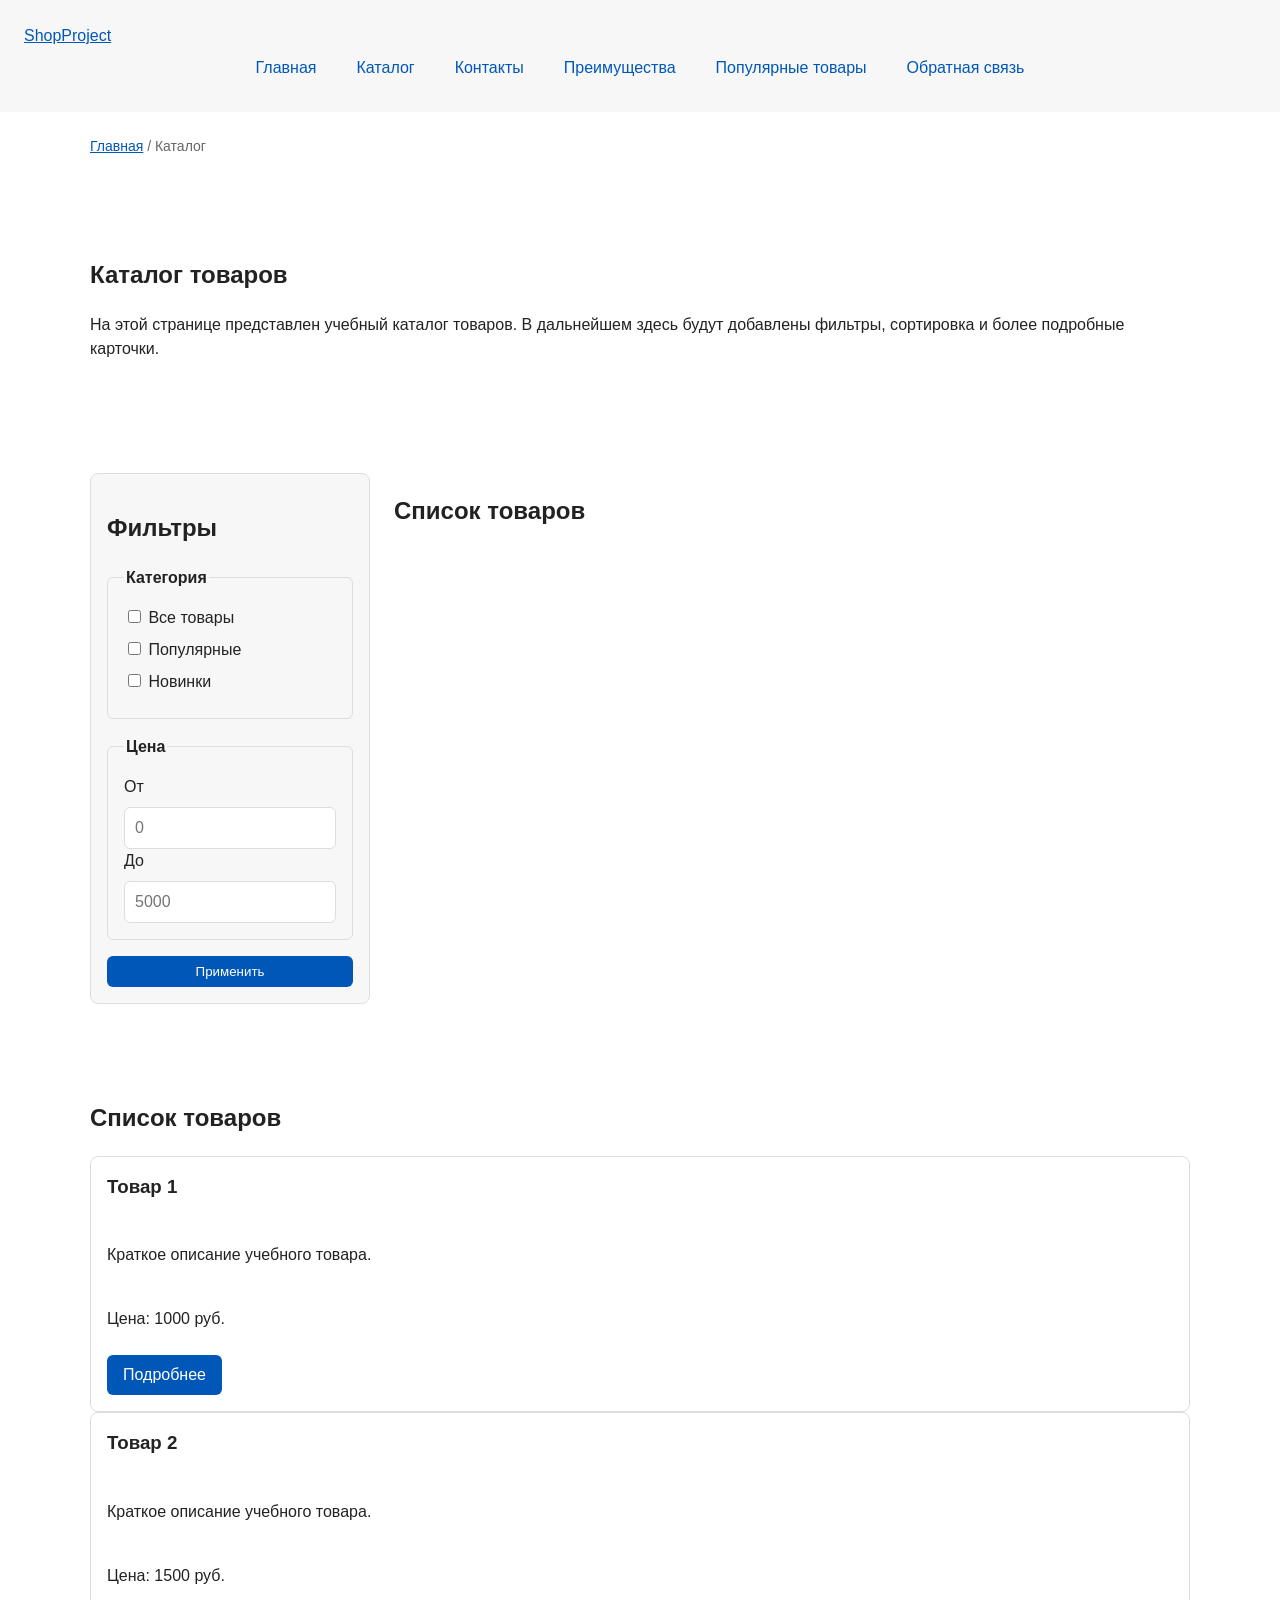
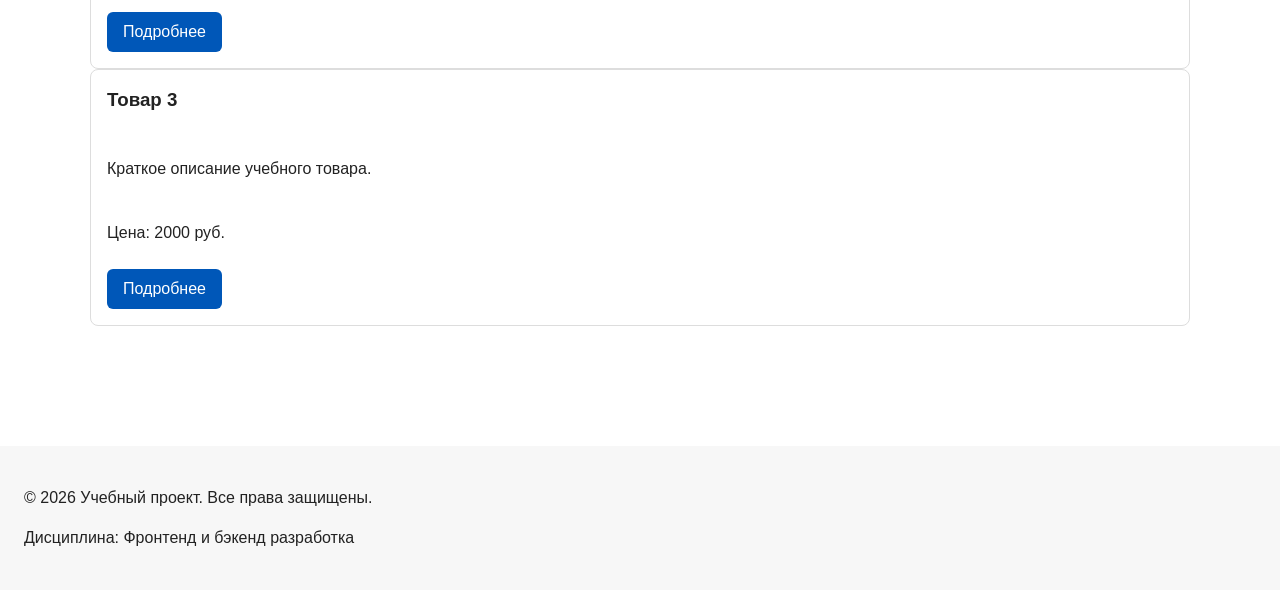
==== catalog.html @ f6b38566 "feat: add responsive layout styles" ====
<!DOCTYPE html> 
<html lang="ru"> 
<head> 
  <meta charset="UTF-8"> 
  <meta name="viewport" content="width=device-width, initial-scale=1.0"> 
  <meta name="description" content="Каталог товаров учебного интернет-магазина."> 
  <meta property="og:type" content="website"> 
  <meta property="og:title" content="Учебный интернет-магазин"> 
  <meta property="og:description" content="Учебный frontend-проект интернет-магазина."> 
  <meta property="og:image" content="https://username.github.io/kr1-html-css-shop/images/preview.jpg">
  <title>Каталог товаров — Учебный интернет-магазин</title> 
  <link rel="stylesheet" href="css/style.css"> 
  <link rel="stylesheet" href="css/responsive.css"> 
</head> 
<body> 
  <header> 
    <div class="site-header"> 
      <a class="site-logo" href="index.html">ShopProject</a> 

      <nav class="site-nav" aria-label="Основная навигация"> 
        <ul class="site-nav__list">
          <li><a href="index.html">Главная</a></li> 
          <li><a href="catalog.html">Каталог</a></li> 
          <li><a href="contacts.html">Контакты</a></li> 
          <li><a href="index.html#advantages">Преимущества</a></li> 
          <li><a href="index.html#popular">Популярные товары</a></li> 
          <li><a href="index.html#contacts">Обратная связь</a></li> 
        </ul> 
      </nav> 
    </div>
    </header> 

  <main> 
    <nav class="breadcrumbs" aria-label="Хлебные крошки"> 
      <a href="index.html">Главная</a> 
      <span>Каталог</span> 
    </nav> 

    <section class="section"> 
      <h1>Каталог товаров</h1> 
      <p> 
        На этой странице представлен учебный каталог товаров. 
        В дальнейшем здесь будут добавлены фильтры, сортировка и более 
        подробные карточки. 
      </p> 
    </section> 

    <section class="catalog-layout"> 
      <aside class="catalog-filters"> 
        <h2>Фильтры</h2> 

        <form class="filters-form" action="#" method="get"> 
        <fieldset> 
          <legend>Категория</legend> 

          <label> 
            <input type="checkbox" name="category" value="all"> 
            Все товары 
          </label> 

          <label> 
            <input type="checkbox" name="category" value="popular"> 
            Популярные 
            </label> 

            <label> 
            <input type="checkbox" name="category" value="new"> 
            Новинки 
            </label> 
          </fieldset> 

          <fieldset> 
            <legend>Цена</legend> 

            <label for="price-from">От</label> 
            <input id="price-from" name="price-from" type="number" min="0" placeholder="0"> 

            <label for="price-to">До</label> 
            <input id="price-to" name="price-to" type="number" min="0" placeholder="5000"> 
            </fieldset> 

            <button class="button" type="submit">Применить</button> 
          </form> 
        </aside> 

        <section class="catalog-products"> 
          <h2>Список товаров</h2> 

          <div class="products-grid"> 
            <!-- Карточки товаров --> 
          </div> 
        </section> 
    </section> 

    <section class="section"> 
      <h2>Список товаров</h2> 

      <article class="product-card"> 
        <h3>Товар 1</h3> 
        <p>Краткое описание учебного товара.</p> 
        <p>Цена: 1000 руб.</p> 
        <a class="button" href="index.html#popular">Подробнее</a> 
      </article>

      <article class="product-card"> 
        <h3>Товар 2</h3> 
        <p>Краткое описание учебного товара.</p> 
        <p>Цена: 1500 руб.</p> 
        <a class="button" href="index.html#popular">Подробнее</a> 
      </article> 

      <article class="product-card"> 
        <h3>Товар 3</h3> 
        <p>Краткое описание учебного товара.</p> 
        <p>Цена: 2000 руб.</p> 
        <a class="button" href="index.html#popular">Подробнее</a> 
      </article> 
    </section> 
  </main> 

  <footer> 
    <p>&copy; 2026 Учебный проект. Все права защищены.</p> 
    <p>Дисциплина: Фронтенд и бэкенд разработка</p> 
  </footer> 
</body> 
</html>
---- css/style.css ----
/* =============================== 
   1. Переменные проекта 
   =============================== */ 
:root { 

  /* Основные цвета проекта */ 
  --color-bg: #ffffff; 
  --color-text: #222222;
  --color-muted: #666666; 
  --color-primary: #0057b8; 
  --color-primary-dark: #003f86; 
  --color-border: #dddddd; 
  --color-surface: #f7f7f7; 
  --color-surface-accent: #eef5ff; 
  --color-danger: #b00020; 
  --color-success: #168a2f; 
  --color-success-bg: #eefaf0; 
  --color-white: #ffffff;

  /* Отступы */ 
  --space-xs: 4px; 
  --space-sm: 8px; 
  --space-md: 16px; 
  --space-lg: 24px; 
  --space-xl: 32px; 

  /* Скругления */ 
  --radius-sm: 6px; 
  --radius-md: 8px; 
  --radius-lg: 12px; 

  /* Размеры */ 
  --container-width: 1100px; 
} 

/* =============================== 
   2. Базовые стили 
   =============================== */ 

   * { 
  box-sizing: border-box; 
} 

body { 
  margin: 0; 
  font-family: Arial, sans-serif; 
  line-height: 1.5; 
  color: var(--color-text); 
  background-color: var(--color-bg); 
} 

header, 
main, 
footer { 
  padding: var(--space-lg); 
} 

header { 
  background-color: var(--color-surface); 
} 
footer { 
  background-color: var(--color-surface); 
}
/* =============================== 
   3. Общие элементы интерфейса 
   =============================== */ 
a { 
  color: var(--color-primary); 
} 

a:hover { 
  color: var(--color-primary-dark); 
} 

a:focus-visible { 
  outline: 2px solid var(--color-primary); 
  outline-offset: 3px; 
}

.button { 
  display: inline-block; 
  padding: var(--space-sm) var(--space-md); 
  color: var(--color-white); 
  background-color: var(--color-primary); 
  text-decoration: none; 
  border: none; 
  border-radius: var(--radius-sm); 
  cursor: pointer; 
} 

.button:hover { 
  background-color: var(--color-primary-dark); 
} 

.button:focus-visible { 
  outline: 2px solid var(--color-primary); 
  outline-offset: 3px; 
} 

.button:disabled { 
  opacity: 0.6; 
  cursor: not-allowed; 
} 
/* =============================== 
   4. Компоненты страницы 
   =============================== */ 
.hero { 
  max-width: var(--container-width); 
  margin: 0 auto var(--space-xl); 
  padding: var(--space-xl) var(--space-lg); 
  background-color: var(--color-surface-accent); 
  border-radius: var(--radius-lg); 
} 

.section { 
  max-width: var(--container-width); 
  margin: 0 auto var(--space-xl); 
} 

.section h2 { 
  margin-top: 0; 
}

.product-card { 
  display: flex; 
  flex-direction: column; 
  gap: var(--space-sm); 
  margin-bottom: 0; 
  padding: var(--space-md); 
  border: 1px solid var(--color-border); 
  border-radius: var(--radius-md); 
  background-color: var(--color-bg); 
}

.product-card .button { 
  margin-top: auto; 
  align-self: flex-start; 
}

.product-card:hover { 
  border-color: var(--color-primary); 
} 

.product-card h3 { 
  margin-top: 0; 
} 

.aside-info { 
  max-width: var(--container-width); 
  margin: 0 auto var(--space-xl); 
  padding: var(--space-md); 
  border-left: 4px solid var(--color-primary); 
  background-color: var(--color-surface); 
} 
/* =============================== 
   5. Форма и модальное окно 
   =============================== */

.order-dialog { 
  width: min(100% - 32px, 560px); 
  padding: var(--space-lg); 
  border: none; 
  border-radius: var(--radius-lg); 
} 

.order-dialog::backdrop { 
  background-color: rgba(0, 0, 0, 0.5); 
} 

.form-field { 
  margin-bottom: var(--space-md); 
} 

.form-field label { 
  display: block; 
  margin-bottom: var(--space-xs); 
} 

.form-field input, 
.form-field select, 
.form-field textarea { 
  width: 100%;
  padding: 10px 12px; 
  border: 1px solid var(--color-border); 
  border-radius: var(--radius-sm); 
  font: inherit; 
} 

.form-field input[type="checkbox"] { 
  width: auto; 
} 

.form-field small { 
  display: block; 
  margin-top: var(--space-xs); 
  color: var(--color-muted); 
} 

.form-field input:hover, 
.form-field select:hover,
.form-field textarea:hover { 
  border-color: var(--color-primary); 
} 

.form-field input:focus-visible, 
.form-field select:focus-visible, 
.form-field textarea:focus-visible, 
.form-actions button:focus-visible { 
  outline: 2px solid var(--color-primary); 
  outline-offset: 3px; 
} 

[aria-invalid="true"] { 
  border-color: var(--color-danger); 
}

.success-message { 
  max-width: var(--container-width); 
  margin: var(--space-lg) auto; 
  padding: var(--space-md); 
  border-left: 4px solid var(--color-success); 
  background-color: var(--color-success-bg); 
}

.breadcrumbs { 
  max-width: var(--container-width); 
  margin: 0 auto var(--space-md); 
  font-size: 14px; 
  color: var(--color-muted); 
} 

.breadcrumbs a { 
  color: var(--color-primary); 
} 

.breadcrumbs span::before { 
  content: " / "; 
  color: var(--color-muted); 
}

html { 
  scroll-behavior: smooth; 
}

:target { 
  outline: 2px dashed var(--color-primary); 
  outline-offset: 4px; 
}

.site-nav__list { 
  display: flex; 
  flex-wrap: wrap; 
  justify-content: center; 
  align-items: center; 
  gap: var(--space-md); 
  padding: 0; 
  margin: var(--space-md) 0 0; 
  list-style: none; 
} 

.site-nav__list a { 
  display: inline-block; 
  padding: var(--space-sm) var(--space-md); 
  color: var(--color-primary); 
  text-decoration: none;
  border-radius: var(--radius-sm); 
} 

.site-nav__list a:hover { 
  color: var(--color-white); 
  background-color: var(--color-primary); 
} 

.products-grid { 
  display: grid; 
  grid-template-columns: repeat(3, 1fr); 
  gap: var(--space-lg); 
} 

.catalog-layout { 
  max-width: var(--container-width); 
  margin: 0 auto var(--space-xl); 
  display: grid; 
  grid-template-columns: 260px 1fr; 
  grid-template-areas: "filters products"; 
  gap: var(--space-lg); 
} 

.catalog-filters { 
  grid-area: filters; 
  padding: var(--space-md); 
  border: 1px solid var(--color-border); 
  border-radius: var(--radius-md); 
  background-color: var(--color-surface); 
} 

.catalog-products { 
  grid-area: products; 
}

.filters-form { 
  display: grid; 
  gap: var(--space-md); 
} 

.filters-form fieldset { 
  margin: 0; 
  padding: var(--space-md); 
  border: 1px solid var(--color-border); 
  border-radius: var(--radius-sm); 
} 

.filters-form legend { 
  font-weight: 700; 
} 

.filters-form label { 
  display: block; 
  margin-bottom: var(--space-sm); 
} 

.filters-form input[type="number"] { 
  width: 100%;
  padding: 8px 10px; 
  border: 1px solid var(--color-border); 
  border-radius: var(--radius-sm); 
  font: inherit; 
}
---- css/responsive.css ----
/* 

  Адаптивные стили для контрольной работы №3. 

  Подход: Mobile First. 

  Базовые стили рассчитаны на мобильный экран. 

  Расширения добавляются через min-width медиазапросы. 

*/

*, 

*::before, 

*::after { 

  box-sizing: border-box; 

} 

 

html { 

  scroll-behavior: smooth; 

} 

 

img, 

video { 

  max-width: 100%; 

  height: auto; 

} 

 

body { 

  overflow-x: hidden; 

}
.container, 

.main, 

.section { 

  width: min(100% - 32px, 1200px); 

  margin-inline: auto; 

} 

 

.section { 

  padding-block: clamp(24px, 5vw, 64px); 

}
.site-nav__list { 

  display: flex; 

  flex-direction: column; 

  gap: var(--space-sm, 8px); 

  padding: 0; 

  margin: 0; 

  list-style: none; 

} 

 

.site-nav__link { 

  display: block; 

  padding: 12px 16px; 

} 

 

@media (min-width: 768px) { 

  .site-nav__list { 

    flex-direction: row; 

    flex-wrap: wrap; 

    align-items: center; 

  } 

} 
.site-header { 

  position: sticky; 

  top: 0; 

  z-index: 100; 

}
.site-header { 

  position: static; 

} 

 

@media (min-width: 768px) { 

  .site-header { 

    position: sticky; 

    top: 0; 

    z-index: 100; 

  } 

}
.hero { 

  display: grid; 

  gap: var(--space-lg, 24px); 

  align-items: center; 

} 

 

.hero__content { 

  display: grid; 

  gap: var(--space-md, 16px); 

} 

 

.hero__title { 

  font-size: clamp(28px, 7vw, 56px); 

  line-height: 1.1; 

} 

 

.hero__image { 

  width: 100%; 

  max-width: 520px; 

  margin-inline: auto; 

} 

 

@media (min-width: 900px) { 

  .hero { 

    grid-template-columns: minmax(0, 1fr) minmax(320px, 520px); 

  } 

}
.products-grid { 

  display: grid; 

  grid-template-columns: 1fr; 

  gap: var(--space-md, 16px); 

} 

 

.product-card { 

  min-width: 0; 

} 

 

.product-card__title, 

.product-card__description { 

  overflow-wrap: anywhere; 

} 

 

@media (min-width: 640px) { 

  .products-grid { 

    grid-template-columns: repeat(2, minmax(0, 1fr)); 

  } 

} 

 

@media (min-width: 1024px) { 

  .products-grid { 

    grid-template-columns: repeat(3, minmax(0, 1fr)); 

  } 

} 

 

@media (min-width: 1280px) { 

  .products-grid { 

    grid-template-columns: repeat(4, minmax(0, 1fr)); 

  } 

} 
.catalog-layout { 

  display: grid; 

  gap: var(--space-lg, 24px); 

} 

 

.catalog-filters { 

  order: -1; 

} 

 

@media (min-width: 1024px) { 

  .catalog-layout { 

    grid-template-columns: 280px minmax(0, 1fr); 

    align-items: start; 

  } 

 

  .catalog-filters { 

    position: sticky; 

    top: 88px; 

    order: initial; 

  } 

}
.product-card__image { 

  display: block; 

  width: 100%; 

  aspect-ratio: 4 / 3; 

  object-fit: cover; 

  border-radius: var(--radius-md, 8px); 

}
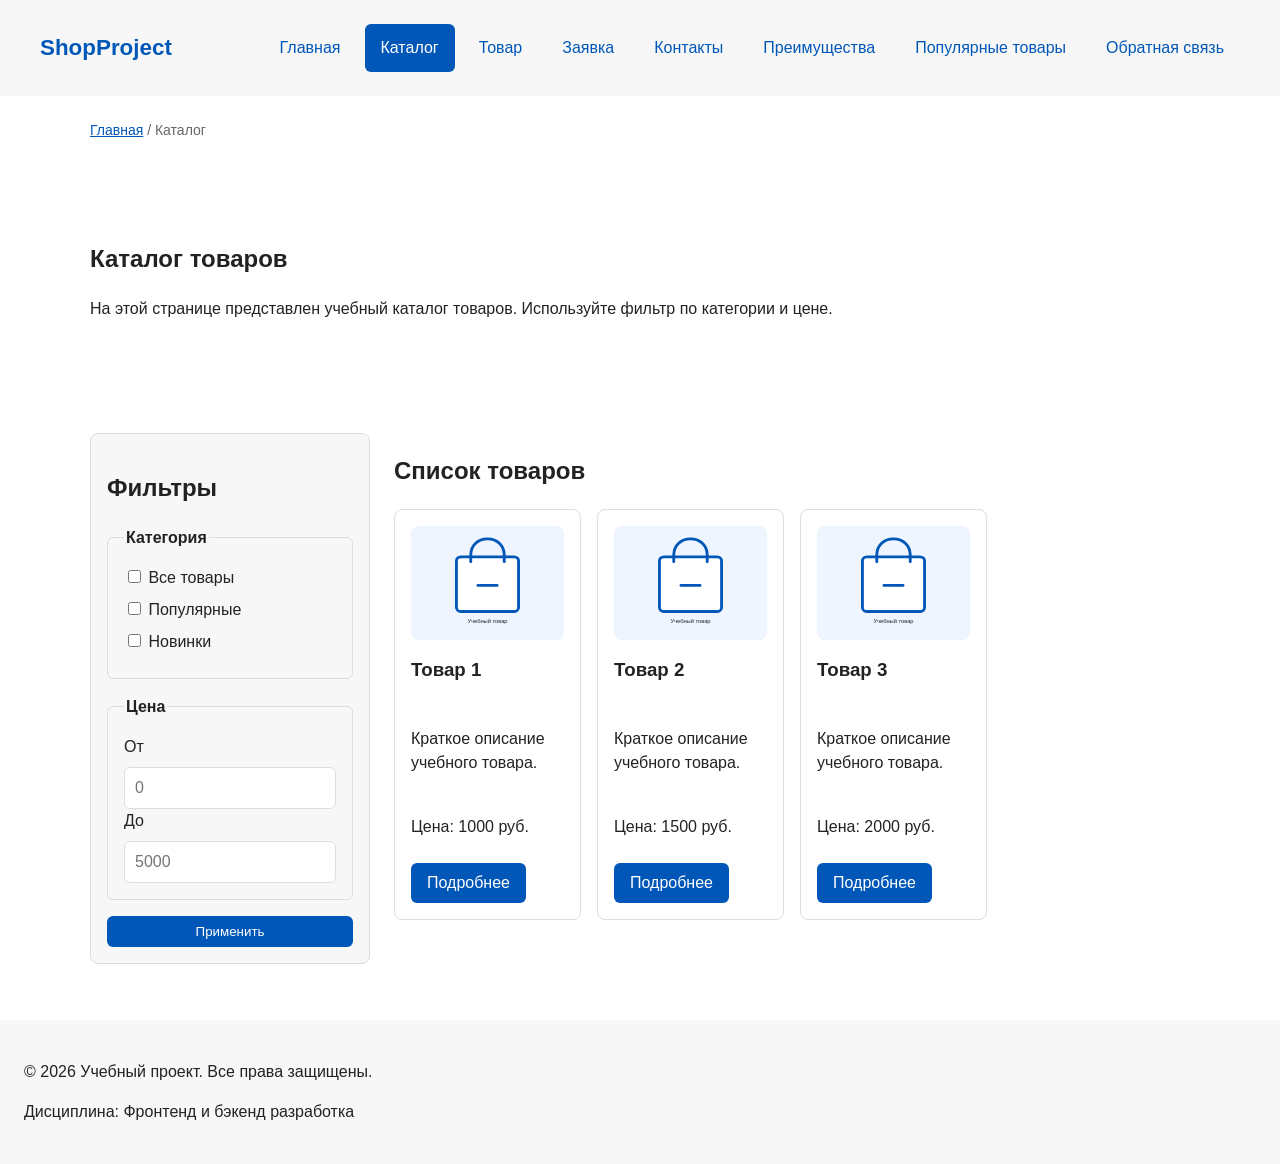
==== commit fbc32235: "feat: add responsive layout to original ShopProject" ====
--- a/catalog.html
+++ b/catalog.html
@@ -7,12 +7,13 @@
   <meta property="og:type" content="website"> 
   <meta property="og:title" content="Учебный интернет-магазин"> 
   <meta property="og:description" content="Учебный frontend-проект интернет-магазина."> 
-  <meta property="og:image" content="https://username.github.io/kr1-html-css-shop/images/preview.jpg">
+  <meta property="og:image" content="https://ruheveiehebejem.github.io/kr3-responsive-shop/images/product-placeholder.svg">
   <title>Каталог товаров — Учебный интернет-магазин</title> 
-  <link rel="stylesheet" href="css/style.css"> 
+  <link rel="stylesheet" href="css/style.css">
   <link rel="stylesheet" href="css/responsive.css"> 
 </head> 
-<body> 
+<body>
+  <a class="skip-link" href="#main">Перейти к основному содержимому</a>
   <header> 
     <div class="site-header"> 
       <a class="site-logo" href="index.html">ShopProject</a> 
@@ -20,7 +21,9 @@
       <nav class="site-nav" aria-label="Основная навигация"> 
         <ul class="site-nav__list">
           <li><a href="index.html">Главная</a></li> 
-          <li><a href="catalog.html">Каталог</a></li> 
+          <li><a href="catalog.html" aria-current="page">Каталог</a></li>
+          <li><a href="product.html">Товар</a></li>
+          <li><a href="order.html">Заявка</a></li> 
           <li><a href="contacts.html">Контакты</a></li> 
           <li><a href="index.html#advantages">Преимущества</a></li> 
           <li><a href="index.html#popular">Популярные товары</a></li> 
@@ -30,7 +33,7 @@
     </div>
     </header> 
 
-  <main> 
+  <main id="main">
     <nav class="breadcrumbs" aria-label="Хлебные крошки"> 
       <a href="index.html">Главная</a> 
       <span>Каталог</span> 
@@ -39,9 +42,7 @@
     <section class="section"> 
       <h1>Каталог товаров</h1> 
       <p> 
-        На этой странице представлен учебный каталог товаров. 
-        В дальнейшем здесь будут добавлены фильтры, сортировка и более 
-        подробные карточки. 
+        На этой странице представлен учебный каталог товаров. Используйте фильтр по категории и цене. 
       </p> 
     </section> 
 
@@ -86,36 +87,23 @@
         <section class="catalog-products"> 
           <h2>Список товаров</h2> 
 
-          <div class="products-grid"> 
-            <!-- Карточки товаров --> 
+          <div class="products-grid">
+            <article class="product-card"><picture class="product-card__media">
+  <source srcset="images/product-placeholder.svg" type="image/svg+xml">
+  <img class="product-card__image" src="images/product-placeholder.svg" alt="Иллюстрация товара 1" width="640" height="480" loading="lazy">
+</picture><h3>Товар 1</h3><p>Краткое описание учебного товара.</p><p>Цена: 1000 руб.</p><a class="button" href="product.html">Подробнее</a></article>
+            <article class="product-card"><picture class="product-card__media">
+  <source srcset="images/product-placeholder.svg" type="image/svg+xml">
+  <img class="product-card__image" src="images/product-placeholder.svg" alt="Иллюстрация товара 2" width="640" height="480" loading="lazy">
+</picture><h3>Товар 2</h3><p>Краткое описание учебного товара.</p><p>Цена: 1500 руб.</p><a class="button" href="product.html">Подробнее</a></article>
+            <article class="product-card"><picture class="product-card__media">
+  <source srcset="images/product-placeholder.svg" type="image/svg+xml">
+  <img class="product-card__image" src="images/product-placeholder.svg" alt="Иллюстрация товара 3" width="640" height="480" loading="lazy">
+</picture><h3>Товар 3</h3><p>Краткое описание учебного товара.</p><p>Цена: 2000 руб.</p><a class="button" href="product.html">Подробнее</a></article>
           </div> 
         </section> 
     </section> 
 
-    <section class="section"> 
-      <h2>Список товаров</h2> 
-
-      <article class="product-card"> 
-        <h3>Товар 1</h3> 
-        <p>Краткое описание учебного товара.</p> 
-        <p>Цена: 1000 руб.</p> 
-        <a class="button" href="index.html#popular">Подробнее</a> 
-      </article>
-
-      <article class="product-card"> 
-        <h3>Товар 2</h3> 
-        <p>Краткое описание учебного товара.</p> 
-        <p>Цена: 1500 руб.</p> 
-        <a class="button" href="index.html#popular">Подробнее</a> 
-      </article> 
-
-      <article class="product-card"> 
-        <h3>Товар 3</h3> 
-        <p>Краткое описание учебного товара.</p> 
-        <p>Цена: 2000 руб.</p> 
-        <a class="button" href="index.html#popular">Подробнее</a> 
-      </article> 
-    </section> 
   </main> 
 
   <footer> 
--- a/css/responsive.css
+++ b/css/responsive.css
@@ -1,309 +1,67 @@
-/* 
-
-  Адаптивные стили для контрольной работы №3. 
-
-  Подход: Mobile First. 
-
-  Базовые стили рассчитаны на мобильный экран. 
-
-  Расширения добавляются через min-width медиазапросы. 
-
+/*
+  Адаптивные стили для контрольной работы №3.
+  Подход: Mobile First.
+  Базовые стили рассчитаны на мобильный экран.
+  Расширения добавляются через min-width медиазапросы.
 */
-
-*, 
-
-*::before, 
-
-*::after { 
-
-  box-sizing: border-box; 
-
-} 
-
- 
-
-html { 
-
-  scroll-behavior: smooth; 
-
-} 
-
- 
-
-img, 
-
-video { 
-
-  max-width: 100%; 
-
-  height: auto; 
-
-} 
-
- 
-
-body { 
-
-  overflow-x: hidden; 
-
+*,*::before,*::after{box-sizing:border-box}
+html{scroll-behavior:smooth}
+img,video{display:block;max-width:100%;height:auto}
+body{overflow-x:hidden}
+.container,.main,.section{width:min(100% - 32px,1200px);margin-inline:auto}
+.section{padding-block:clamp(24px,5vw,64px)}
+.site-header{display:flex;flex-direction:column;align-items:center;gap:var(--space-md,16px);max-width:1200px;margin-inline:auto}
+.site-logo{display:inline-block;font-size:1.4rem;font-weight:700;text-decoration:none}
+.site-nav{width:100%}
+.site-nav__list{display:flex;flex-direction:column;gap:var(--space-sm,8px);padding:0;margin:0;list-style:none}
+.site-nav__list a{display:block;min-height:44px;padding:12px 16px;border-radius:var(--radius-sm,6px)}
+.site-nav__list a[aria-current="page"]{color:#fff;background-color:var(--color-primary,#0057b8)}
+.hero{display:grid;grid-template-columns:minmax(0,1fr);gap:var(--space-lg,24px);align-items:center}
+.hero h1{font-size:clamp(28px,7vw,56px);line-height:1.1;overflow-wrap:anywhere}
+.products-grid{display:grid;grid-template-columns:minmax(0,1fr);gap:var(--space-md,16px)}
+.product-card{min-width:0}
+.product-card h3,.product-card p{overflow-wrap:anywhere}
+.product-card__media{display:block;width:100%;margin-bottom:var(--space-sm,8px)}
+.product-card__image{display:block;width:100%;aspect-ratio:4/3;object-fit:contain;border-radius:var(--radius-md,8px);background:var(--color-surface,#f7f7f7)}
+.catalog-layout{display:grid;grid-template-columns:minmax(0,1fr);grid-template-areas:"filters" "products";gap:var(--space-lg,24px)}
+.catalog-filters{grid-area:filters;order:-1;min-width:0}
+.catalog-products{grid-area:products;min-width:0}
+.filters-form,.order-form{display:grid;gap:var(--space-md,16px)}
+.order-form{grid-template-columns:minmax(0,1fr)}
+.form-field{display:grid;gap:var(--space-xs,8px);min-width:0;margin-bottom:0}
+.form-field input,.form-field select,.form-field textarea{width:100%;min-width:0;min-height:44px;padding:10px 12px;font:inherit}
+.form-field textarea{min-height:120px;resize:vertical}
+.form-field--checkbox label{display:flex;align-items:flex-start;gap:10px}
+.form-field--checkbox input{width:auto;min-height:auto;margin-top:5px}
+.form-actions{display:flex;flex-wrap:wrap;gap:var(--space-sm,8px)}
+.form-actions button,.form-actions a{min-height:44px}
+.button--secondary{color:var(--color-primary,#0057b8);background:transparent;border:1px solid currentColor}
+.table-wrapper{width:100%;overflow-x:auto;-webkit-overflow-scrolling:touch}
+.product-table{width:100%;min-width:640px;border-collapse:collapse}
+.product-table th,.product-table td{padding:12px;border:1px solid var(--color-border,#ddd);text-align:left}
+.product-table caption{padding:10px;font-weight:700;text-align:left}
+.product-detail{display:grid;grid-template-columns:minmax(0,1fr);gap:var(--space-lg,24px);align-items:center}
+.product-price{font-size:1.25rem;font-weight:700}
+.order-dialog{width:min(100% - 32px,560px);max-width:560px;max-height:calc(100vh - 32px);overflow:auto}
+.order-dialog::backdrop{background:rgb(0 0 0 / .5)}
+.form-note{color:var(--color-text,#222)}
+.skip-link{position:absolute;top:-100px;left:16px;z-index:1000;padding:8px 12px;color:#fff;background:#111;border-radius:6px;text-decoration:none}
+.skip-link:focus,.skip-link:focus-visible{top:16px}
+:focus-visible{outline:3px solid var(--color-primary,#0057b8);outline-offset:3px}
+.site-nav__list a:focus-visible,.button:focus-visible,.form-field input:focus-visible,.form-field textarea:focus-visible,.form-field select:focus-visible,.table-wrapper:focus-visible{outline:3px solid var(--color-primary,#0057b8);outline-offset:3px}
+[hidden]{display:none!important}
+@media(min-width:640px){.products-grid{grid-template-columns:repeat(2,minmax(0,1fr))}}
+@media(min-width:768px){
+ .site-header{flex-direction:row;justify-content:space-between}
+ .site-nav{width:auto}
+ .site-nav__list{flex-direction:row;flex-wrap:wrap;align-items:center}
+ .order-form{grid-template-columns:repeat(2,minmax(0,1fr))}
+ .form-field--wide{grid-column:1/-1}
+ .product-detail{grid-template-columns:repeat(2,minmax(0,1fr))}
 }
-.container, 
-
-.main, 
-
-.section { 
-
-  width: min(100% - 32px, 1200px); 
-
-  margin-inline: auto; 
-
-} 
-
- 
-
-.section { 
-
-  padding-block: clamp(24px, 5vw, 64px); 
-
+@media(min-width:1024px){
+ .products-grid{grid-template-columns:repeat(3,minmax(0,1fr))}
+ .catalog-layout{grid-template-columns:280px minmax(0,1fr);grid-template-areas:"filters products";align-items:start}
+ .catalog-filters{position:sticky;top:24px;order:initial}
 }
-.site-nav__list { 
-
-  display: flex; 
-
-  flex-direction: column; 
-
-  gap: var(--space-sm, 8px); 
-
-  padding: 0; 
-
-  margin: 0; 
-
-  list-style: none; 
-
-} 
-
- 
-
-.site-nav__link { 
-
-  display: block; 
-
-  padding: 12px 16px; 
-
-} 
-
- 
-
-@media (min-width: 768px) { 
-
-  .site-nav__list { 
-
-    flex-direction: row; 
-
-    flex-wrap: wrap; 
-
-    align-items: center; 
-
-  } 
-
-} 
-.site-header { 
-
-  position: sticky; 
-
-  top: 0; 
-
-  z-index: 100; 
-
-}
-.site-header { 
-
-  position: static; 
-
-} 
-
- 
-
-@media (min-width: 768px) { 
-
-  .site-header { 
-
-    position: sticky; 
-
-    top: 0; 
-
-    z-index: 100; 
-
-  } 
-
-}
-.hero { 
-
-  display: grid; 
-
-  gap: var(--space-lg, 24px); 
-
-  align-items: center; 
-
-} 
-
- 
-
-.hero__content { 
-
-  display: grid; 
-
-  gap: var(--space-md, 16px); 
-
-} 
-
- 
-
-.hero__title { 
-
-  font-size: clamp(28px, 7vw, 56px); 
-
-  line-height: 1.1; 
-
-} 
-
- 
-
-.hero__image { 
-
-  width: 100%; 
-
-  max-width: 520px; 
-
-  margin-inline: auto; 
-
-} 
-
- 
-
-@media (min-width: 900px) { 
-
-  .hero { 
-
-    grid-template-columns: minmax(0, 1fr) minmax(320px, 520px); 
-
-  } 
-
-}
-.products-grid { 
-
-  display: grid; 
-
-  grid-template-columns: 1fr; 
-
-  gap: var(--space-md, 16px); 
-
-} 
-
- 
-
-.product-card { 
-
-  min-width: 0; 
-
-} 
-
- 
-
-.product-card__title, 
-
-.product-card__description { 
-
-  overflow-wrap: anywhere; 
-
-} 
-
- 
-
-@media (min-width: 640px) { 
-
-  .products-grid { 
-
-    grid-template-columns: repeat(2, minmax(0, 1fr)); 
-
-  } 
-
-} 
-
- 
-
-@media (min-width: 1024px) { 
-
-  .products-grid { 
-
-    grid-template-columns: repeat(3, minmax(0, 1fr)); 
-
-  } 
-
-} 
-
- 
-
-@media (min-width: 1280px) { 
-
-  .products-grid { 
-
-    grid-template-columns: repeat(4, minmax(0, 1fr)); 
-
-  } 
-
-} 
-.catalog-layout { 
-
-  display: grid; 
-
-  gap: var(--space-lg, 24px); 
-
-} 
-
- 
-
-.catalog-filters { 
-
-  order: -1; 
-
-} 
-
- 
-
-@media (min-width: 1024px) { 
-
-  .catalog-layout { 
-
-    grid-template-columns: 280px minmax(0, 1fr); 
-
-    align-items: start; 
-
-  } 
-
- 
-
-  .catalog-filters { 
-
-    position: sticky; 
-
-    top: 88px; 
-
-    order: initial; 
-
-  } 
-
-}
-.product-card__image { 
-
-  display: block; 
-
-  width: 100%; 
-
-  aspect-ratio: 4 / 3; 
-
-  object-fit: cover; 
-
-  border-radius: var(--radius-md, 8px); 
-
-}+@media(min-width:1280px){.products-grid{grid-template-columns:repeat(4,minmax(0,1fr))}}
